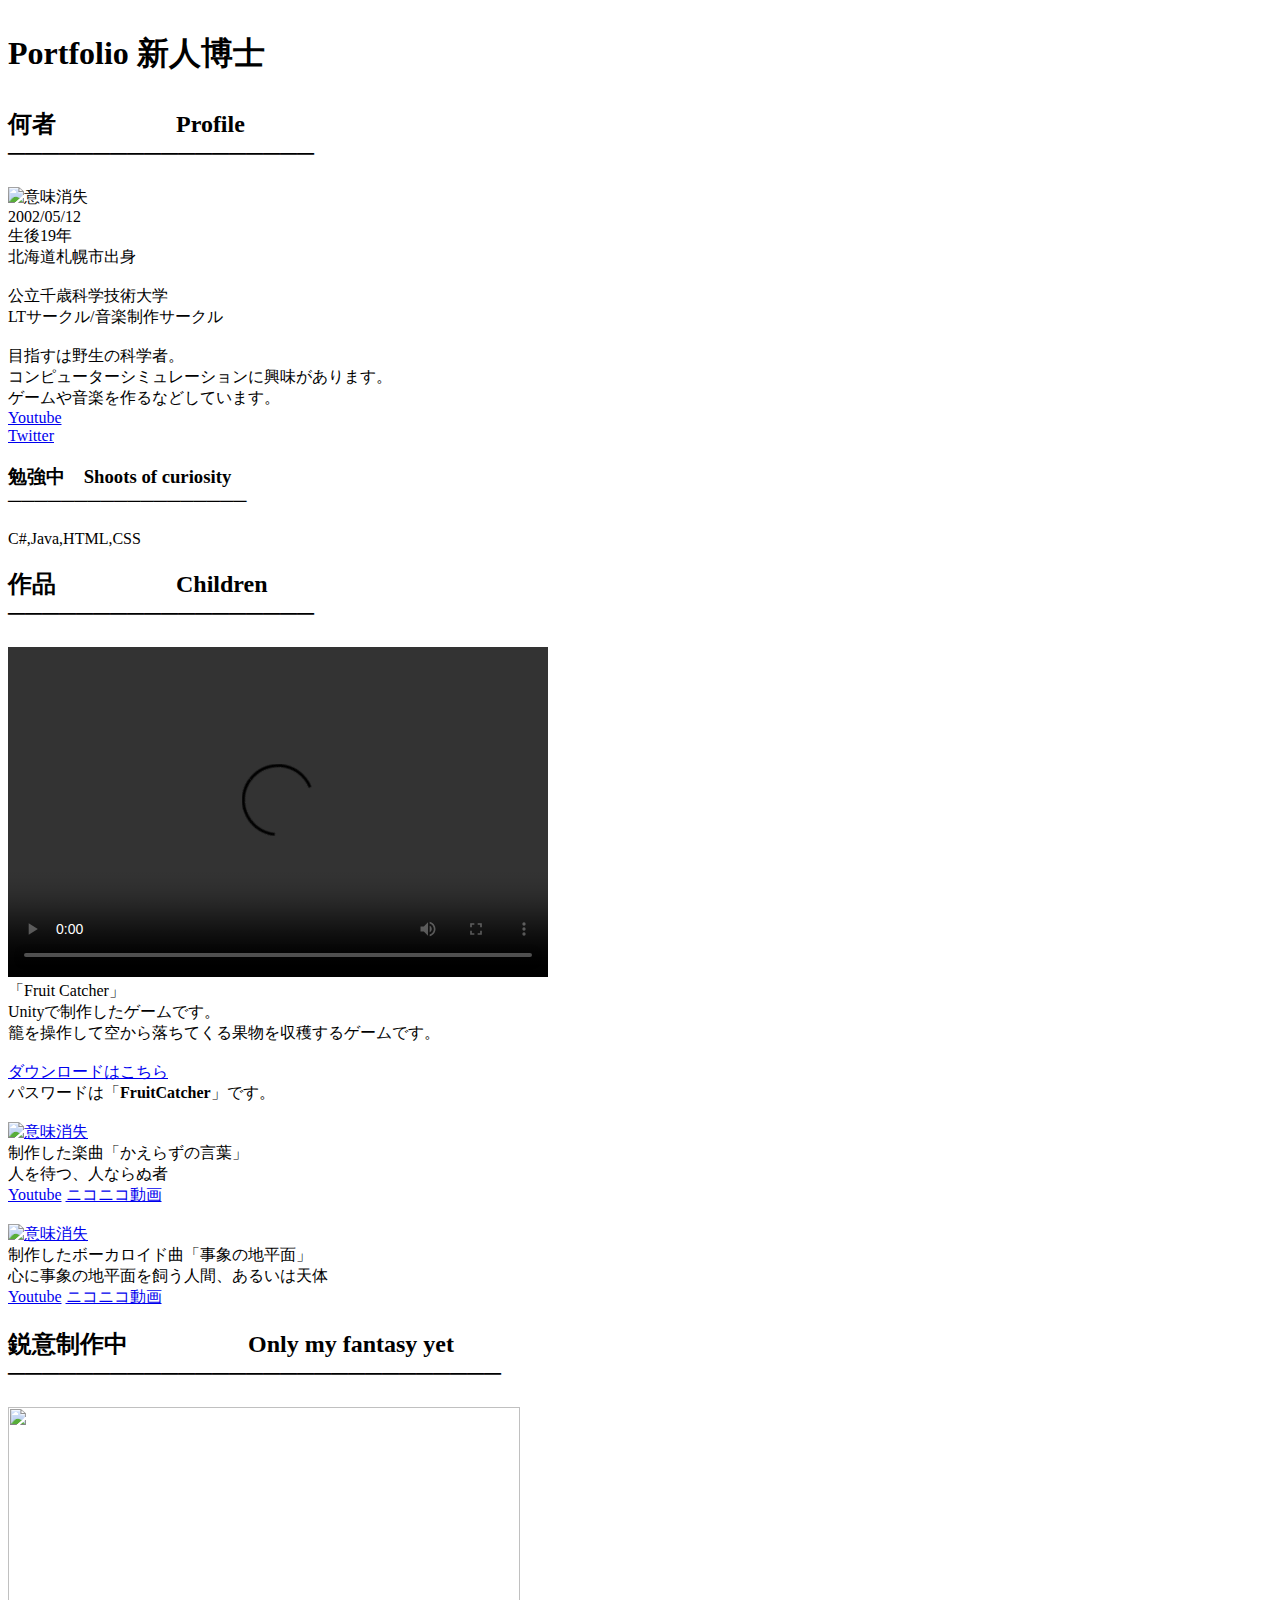
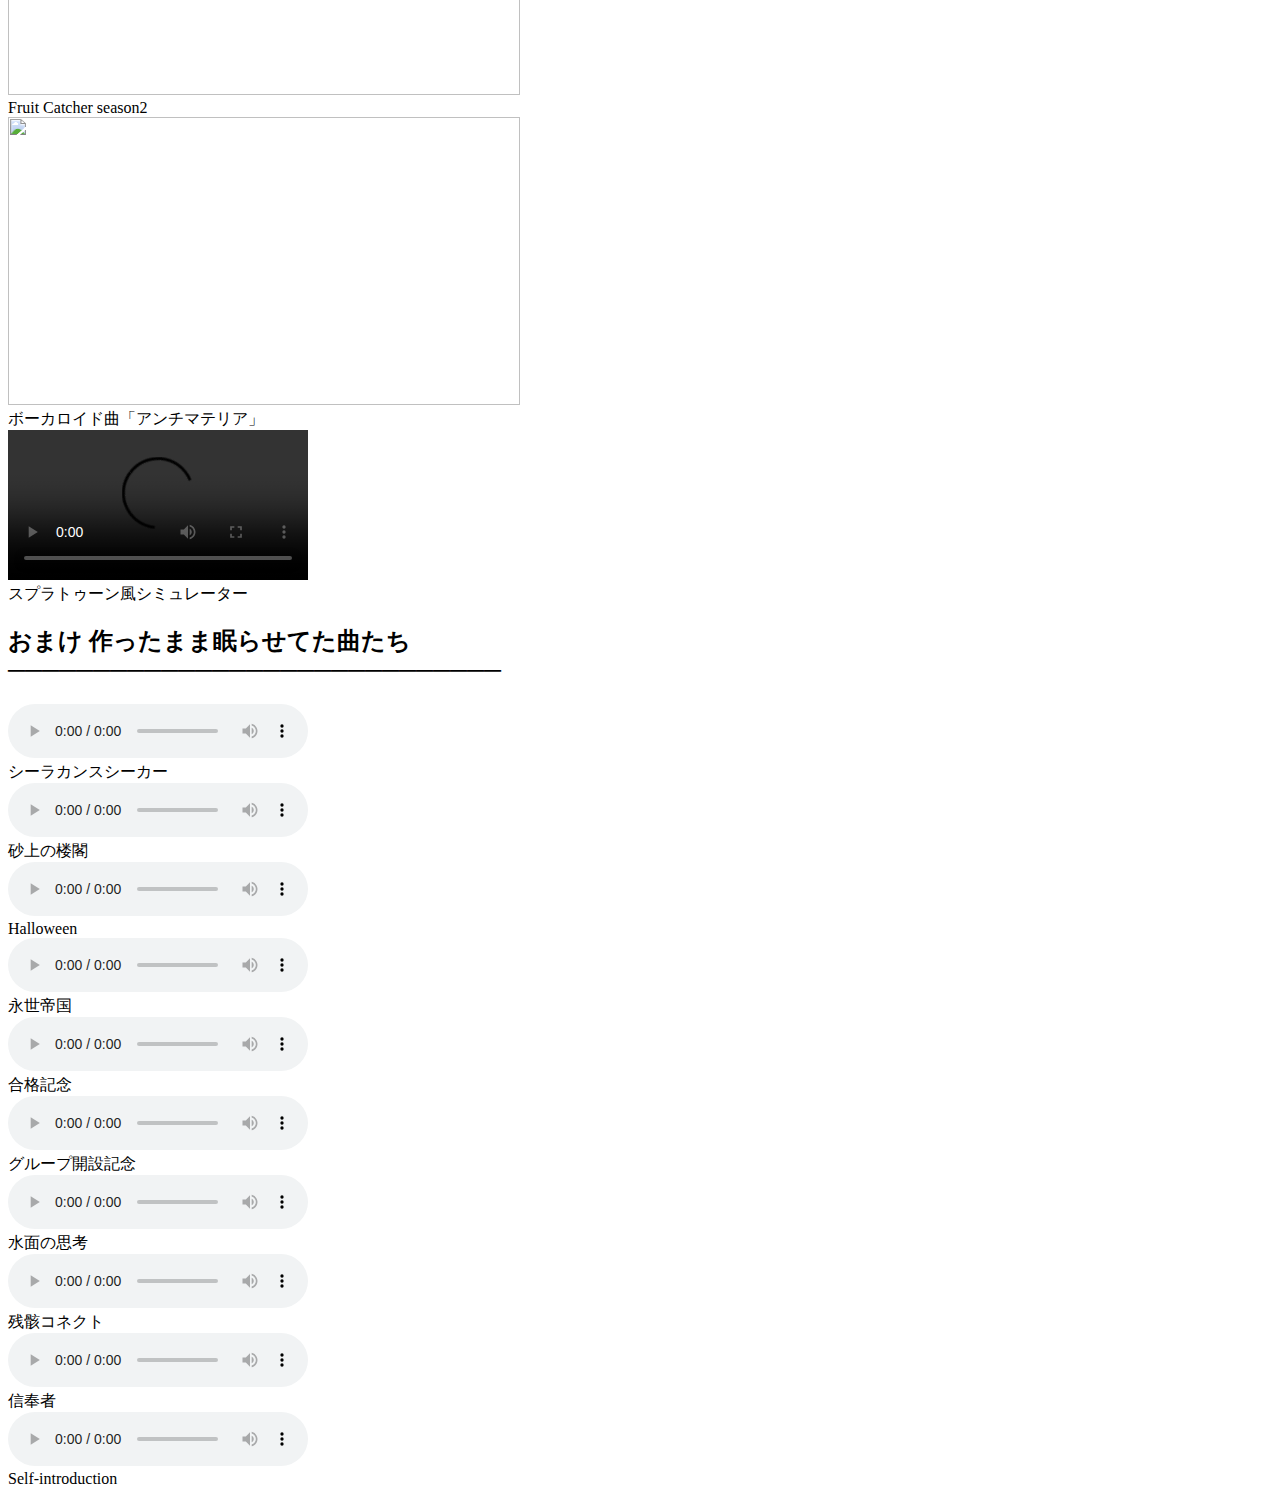
==== portfolio.html @ 7120e602 "Create portfolio.html" ====
<!DOCTYPE html>
<html lang="en">
<head>
    <meta charset="UTF-8">
    <meta http-equiv="X-UA-Compatible" content="IE=edge">
    <meta name="viewport" content="width=device-width, initial-scale=1.0">

    <link rel="stylesheet"  href="style.css">
    
    <title>Portfolio</title>
</head>
<body>

    <h1>
        <p class="h1">Portfolio 新人博士</p>     
    </h1>
    
    <h2>
        何者<span class="nanimono">&emsp;&emsp;&emsp;&emsp;&emsp;Profile</span><br>
        ──────────────────

    </h2>

    <img src="shinjinhakase.png" alt="意味消失" width="256" height="256"><br>

    2002/05/12<br>
    生後19年<br>
    北海道札幌市出身<br>
    <br>

    公立千歳科学技術大学<br>
    LTサークル/音楽制作サークル<br>
    <br>
    目指すは野生の科学者。<br>
    コンピューターシミュレーションに興味があります。<br>
    ゲームや音楽を作るなどしています。<br>
    <a href="https://www.youtube.com/channel/UCo5Iv1mrDkQN7yfvudo4hug">Youtube</a><br>
    <a href="https://twitter.com/shinjinhakase">Twitter</a><br>
    
    <h3 >勉強中<span class="benkyoutyu">&emsp;Shoots of curiosity</span><br>
        ──────────────────
    </h3>
    C#,Java,HTML,CSS

    <h2>
        作品<span class="children">&emsp;&emsp;&emsp;&emsp;&emsp;Children</span><br>
        ──────────────────
    </h2>
    <video src="LT発表用動画.mp4" width="540" height="330" controls></video><br>

    「Fruit Catcher」<br>
    Unityで制作したゲームです。<br>
    籠を操作して空から落ちてくる果物を収穫するゲームです。<br>
    <br>
    <a href="https://ux.getuploader.com/shinjinhakase/download/1">ダウンロードはこちら</a><br>
    パスワードは「<strong>FruitCatcher</strong>」です。<br>
    <br>
    <a href="https://www.youtube.com/watch?v=THmPx9Hv9qE"><img src="haikei.png" alt="意味消失"width="512" height="288"></a><br>
    制作した楽曲「かえらずの言葉」<br>
    人を待つ、人ならぬ者<br>
    
    <a href="https://www.youtube.com/watch?v=THmPx9Hv9qE">Youtube</a>
    <a href="https://www.nicovideo.jp/watch/sm36911826">ニコニコ動画</a><br>
    <br>
    <a href="https://www.youtube.com/watch?v=PV7mOKMN6tk&t=8s"><img src="サムネイル完成.png" alt="意味消失"width="512" height="288"></a><br>
    制作したボーカロイド曲「事象の地平面」<br>
    心に事象の地平面を飼う人間、あるいは天体<br>
    <a href="https://www.youtube.com/watch?v=PV7mOKMN6tk&t=8s">Youtube</a>
    <a href="https://www.nicovideo.jp/watch/sm38636274">ニコニコ動画</a><br>

    <h2>
    鋭意制作中&emsp;&emsp;&emsp;&emsp;&emsp;<span class="only">Only my fantasy yet</span><br>
    ─────────────────────────────
    </h2>
    <img src="TitleBack.png"width="512"height="288"><br>
    Fruit Catcher season2<br>
    <img src="スクリーンショット.png"width="512"height="288"><br>
    ボーカロイド曲「アンチマテリア」<br>
    <video src="スプラトゥーン風シミュレーター.mp4"controls></video><br>
    スプラトゥーン風シミュレーター<br>
    <h2>
        おまけ 作ったまま眠らせてた曲たち<br>
        ─────────────────────────────
    </h2>
    <audio controls>
        <source src="シーラカンスシーカー.mp3">
    </audio><br>
    シーラカンスシーカー<br>
    <audio controls>
        <source src="砂上の楼閣.mp3">
    </audio><br>
    砂上の楼閣<br>
    <audio controls>
        <source src="ハロウィン.mp3">
    </audio><br>
    Halloween<br>
    <audio controls>
        <source src="永世帝国.mp3">
    </audio><br>
    永世帝国<br>
    <audio controls>
        <source src="合格記念.mp3">
    </audio><br>
    合格記念<br>
    <audio controls>
        <source src="グループ開設記念.mp3">
    </audio><br>
    グループ開設記念<br>
    <audio controls>
        <source src="水面の思考.mp3">
    </audio><br>
    水面の思考<br>
    <audio controls>
        <source src="残骸コネクト.mp3">
    </audio><br>
    残骸コネクト<br>
    <audio controls>
        <source src="信奉者.mp3">
    </audio><br>
    信奉者<br>
    <audio controls>
        <source src="Self-introduction.mp3">
    </audio><br>
    Self-introduction<br>
</body>
</html>
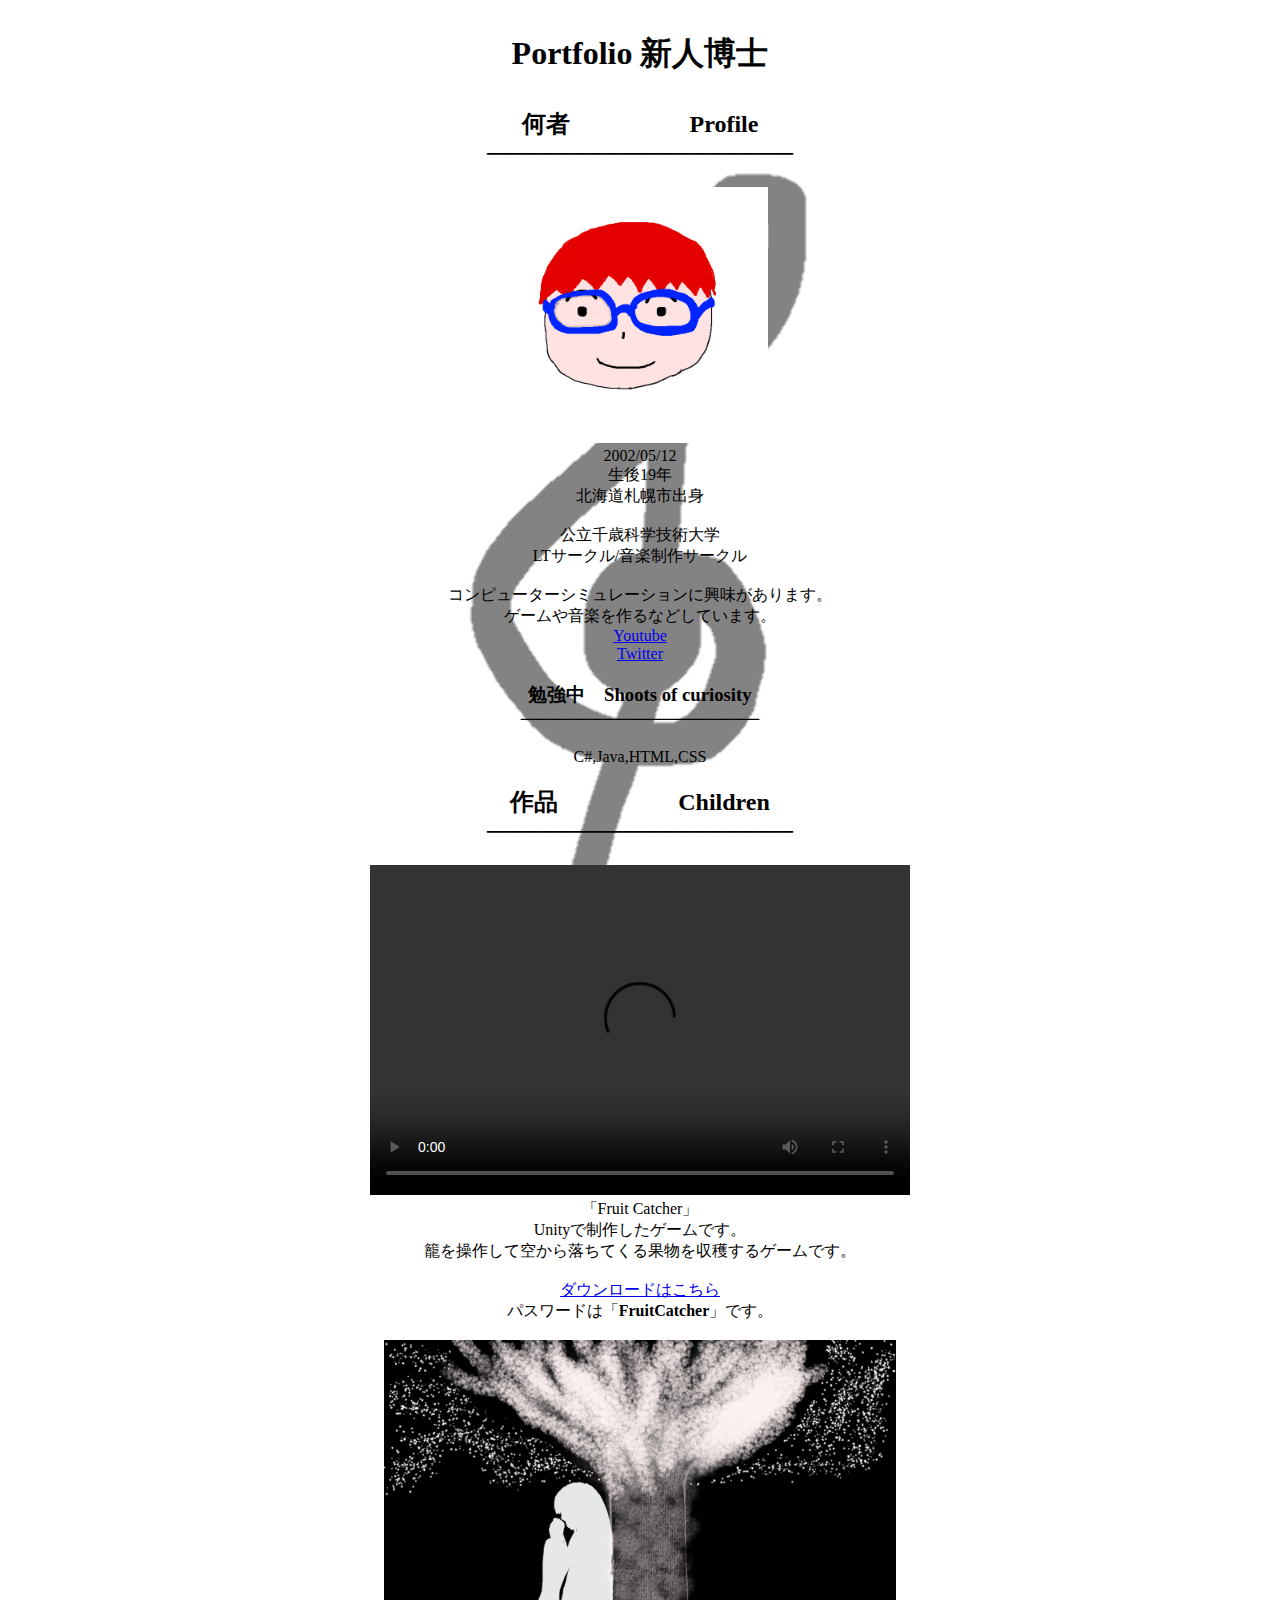
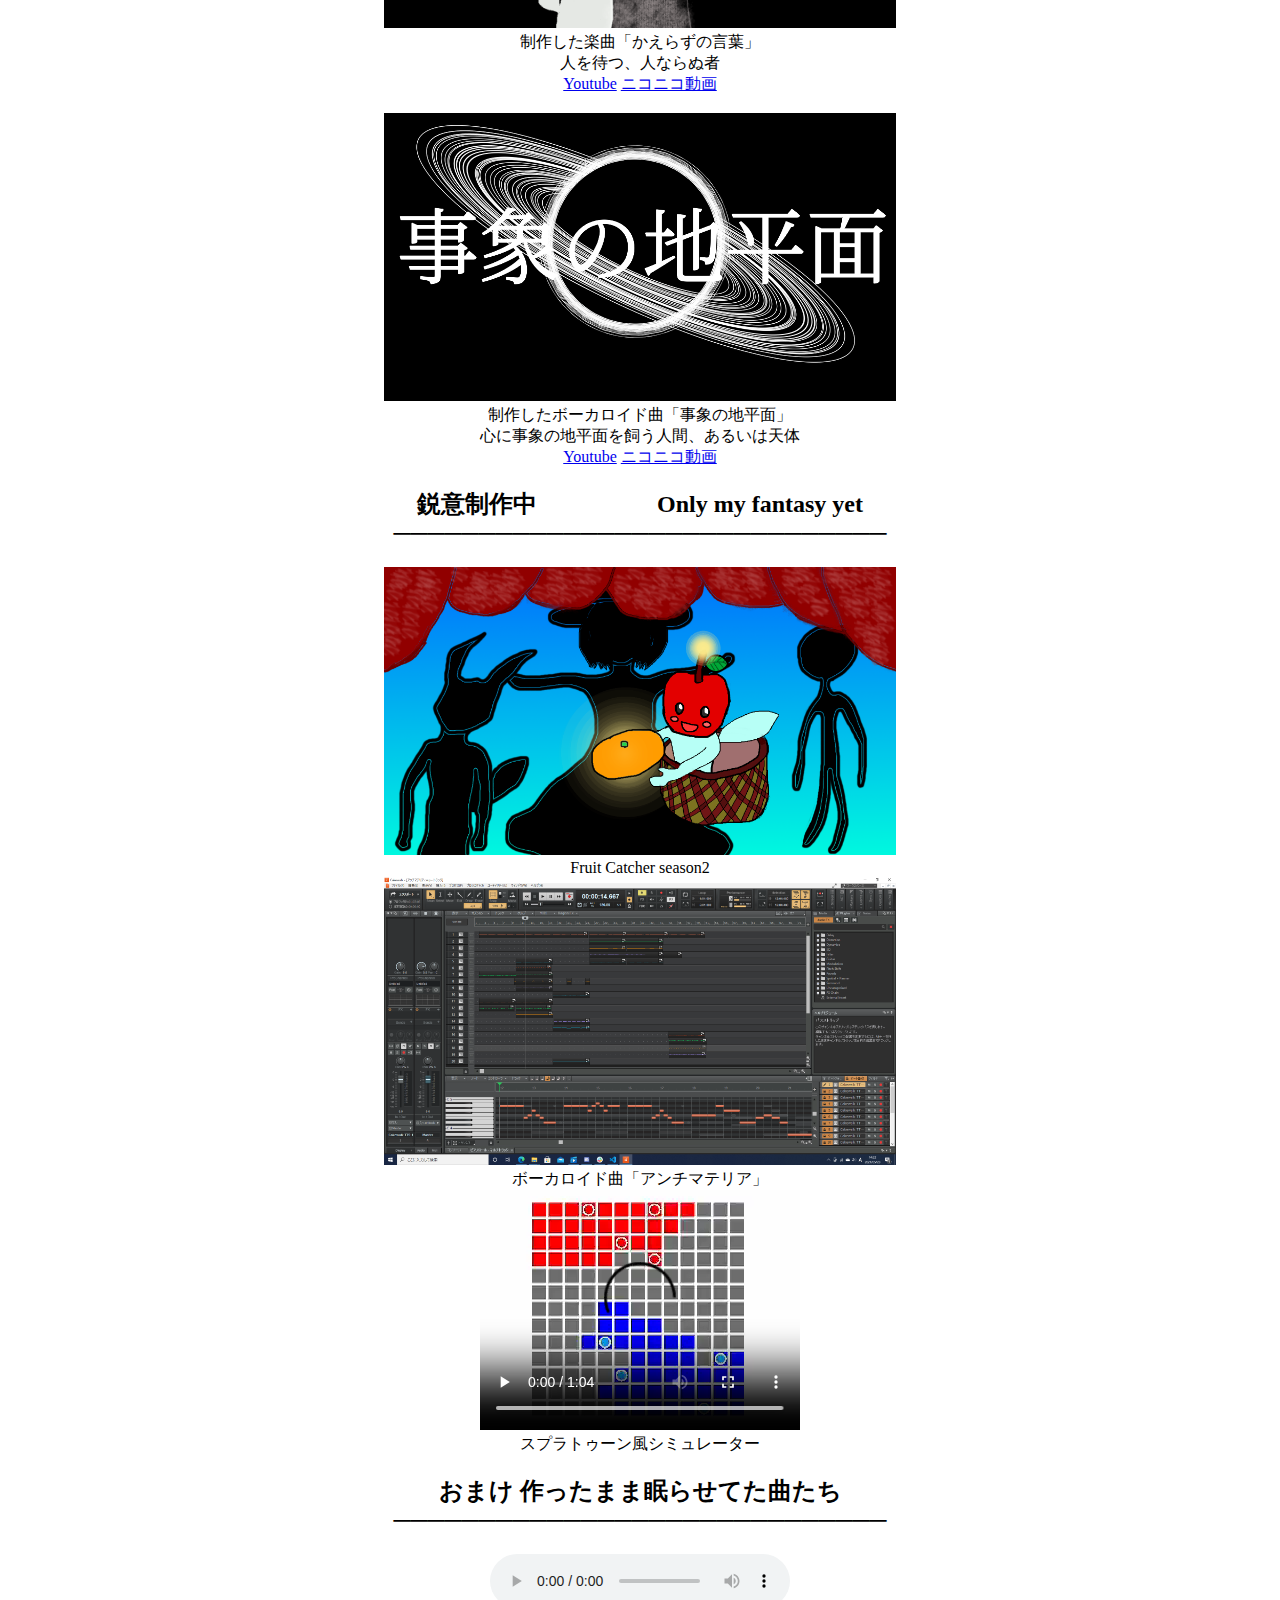
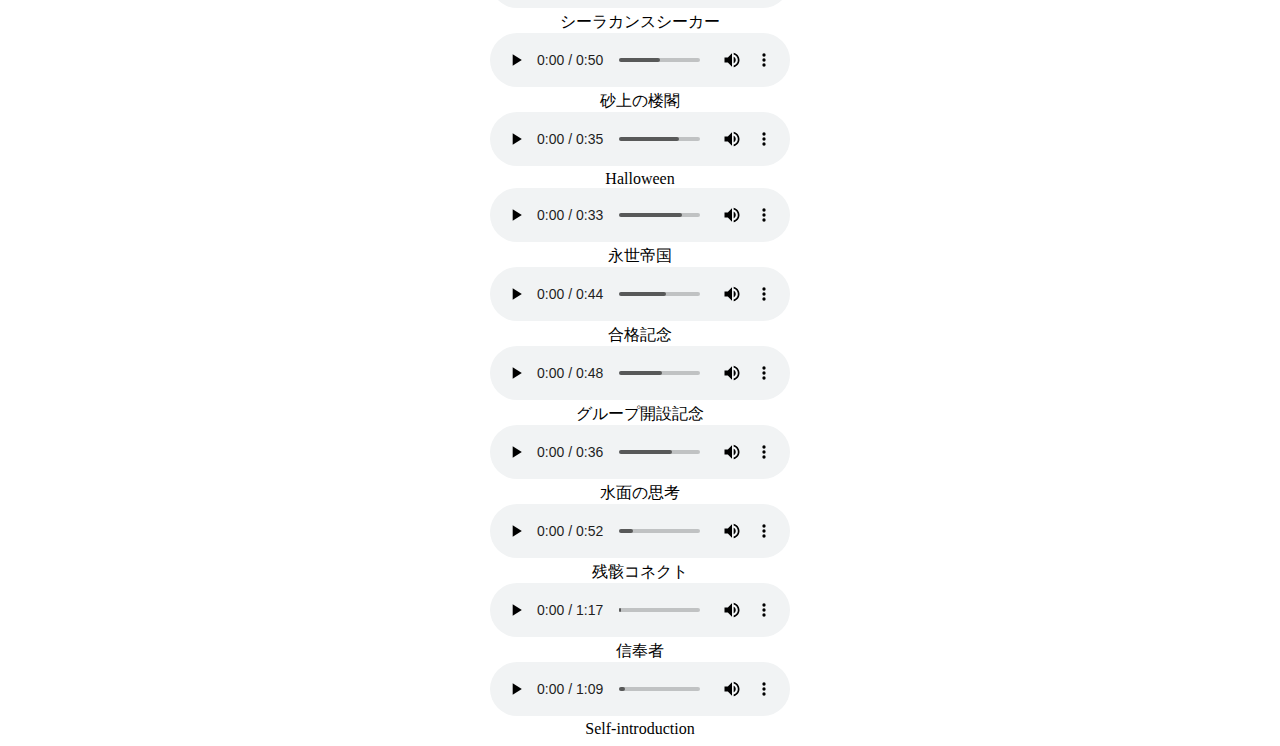
==== commit 3cce89a3: "Update portfolio.html" ====
--- a/portfolio.html
+++ b/portfolio.html
@@ -31,7 +31,7 @@
     公立千歳科学技術大学<br>
     LTサークル/音楽制作サークル<br>
     <br>
-    目指すは野生の科学者。<br>
+    
     コンピューターシミュレーションに興味があります。<br>
     ゲームや音楽を作るなどしています。<br>
     <a href="https://www.youtube.com/channel/UCo5Iv1mrDkQN7yfvudo4hug">Youtube</a><br>
--- a/style.css
+++ b/style.css
@@ -0,0 +1,13 @@
+
+.nanimono{color: rgb(0, 0, 0);font-family: serif;}
+.h1{font-family: serif;}
+.benkyoutyu{font-family: serif;}
+.children{font-family: serif;}
+.only{font-family: serif;}
+body{
+    background-color:lightgray;
+    background:url("tornsymbol.png");
+    background-attachment: fixed;
+    background-size: cover;
+    text-align: center;
+}
